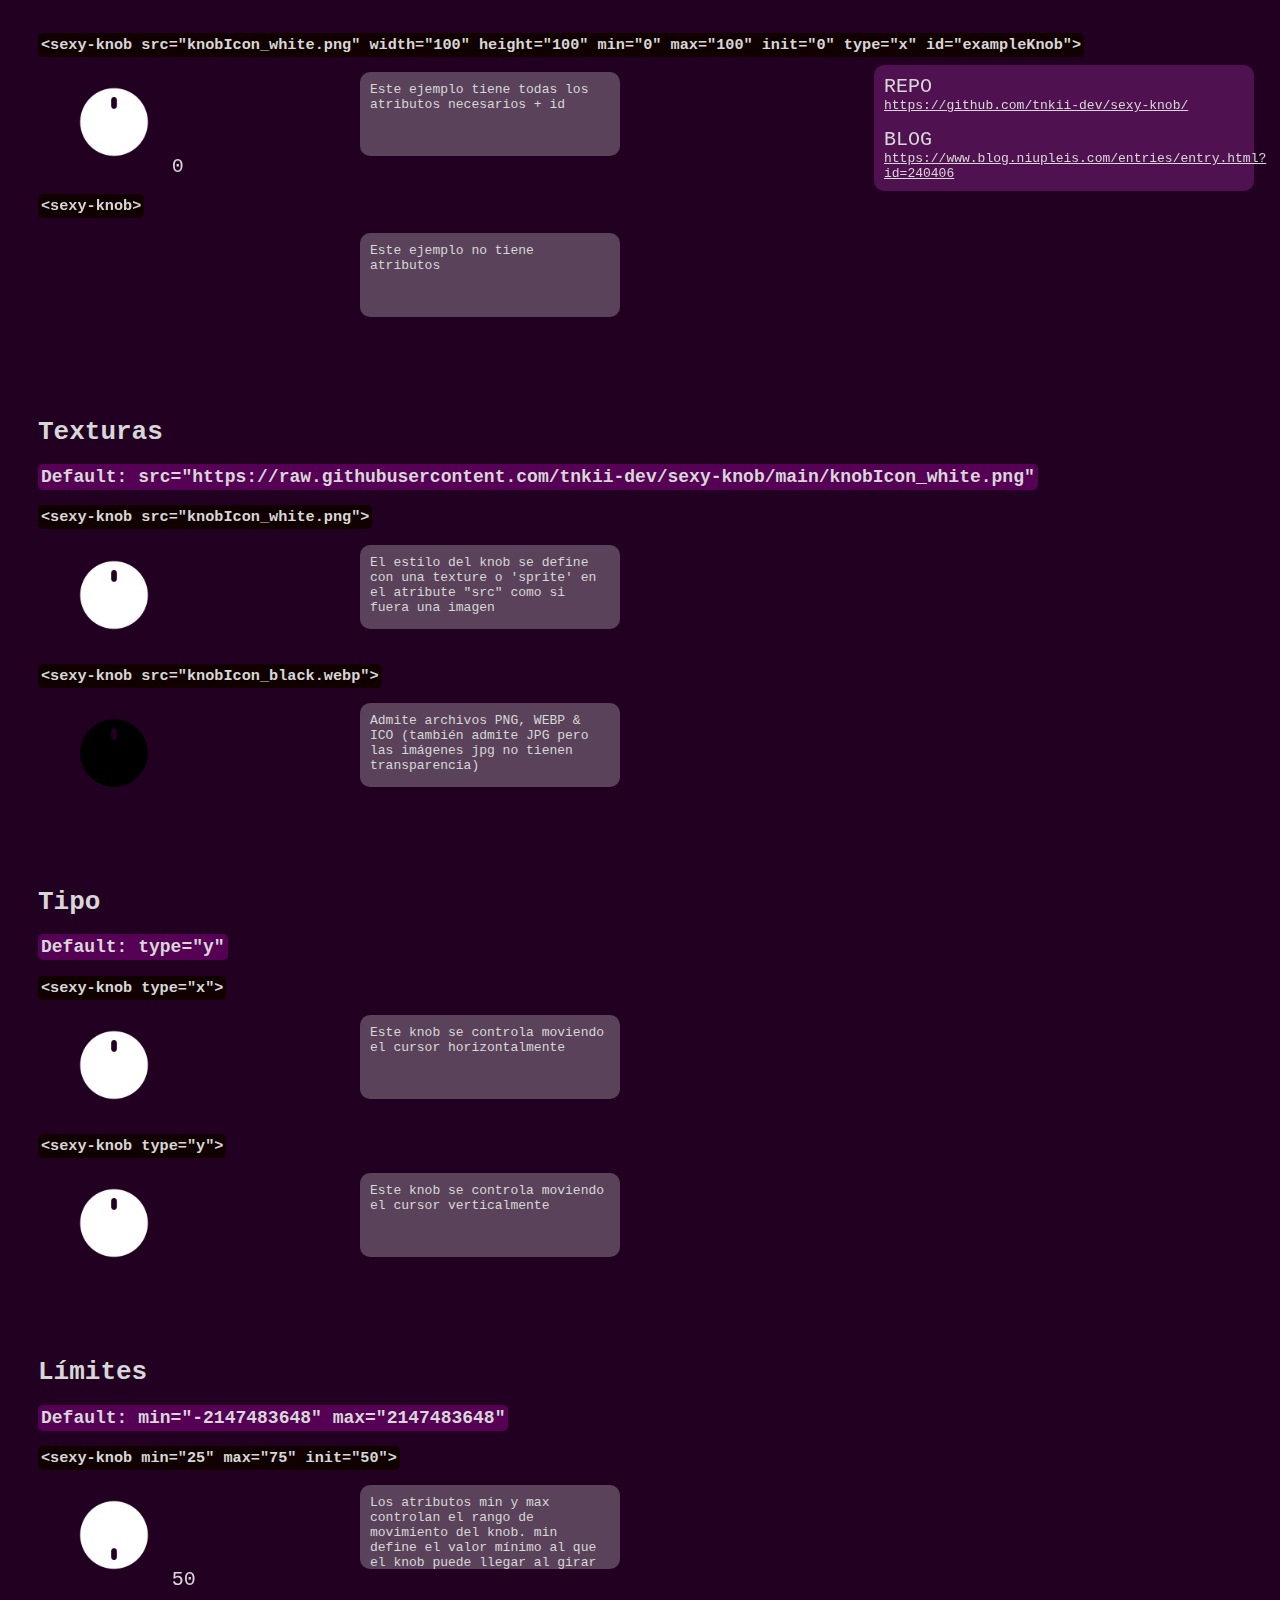
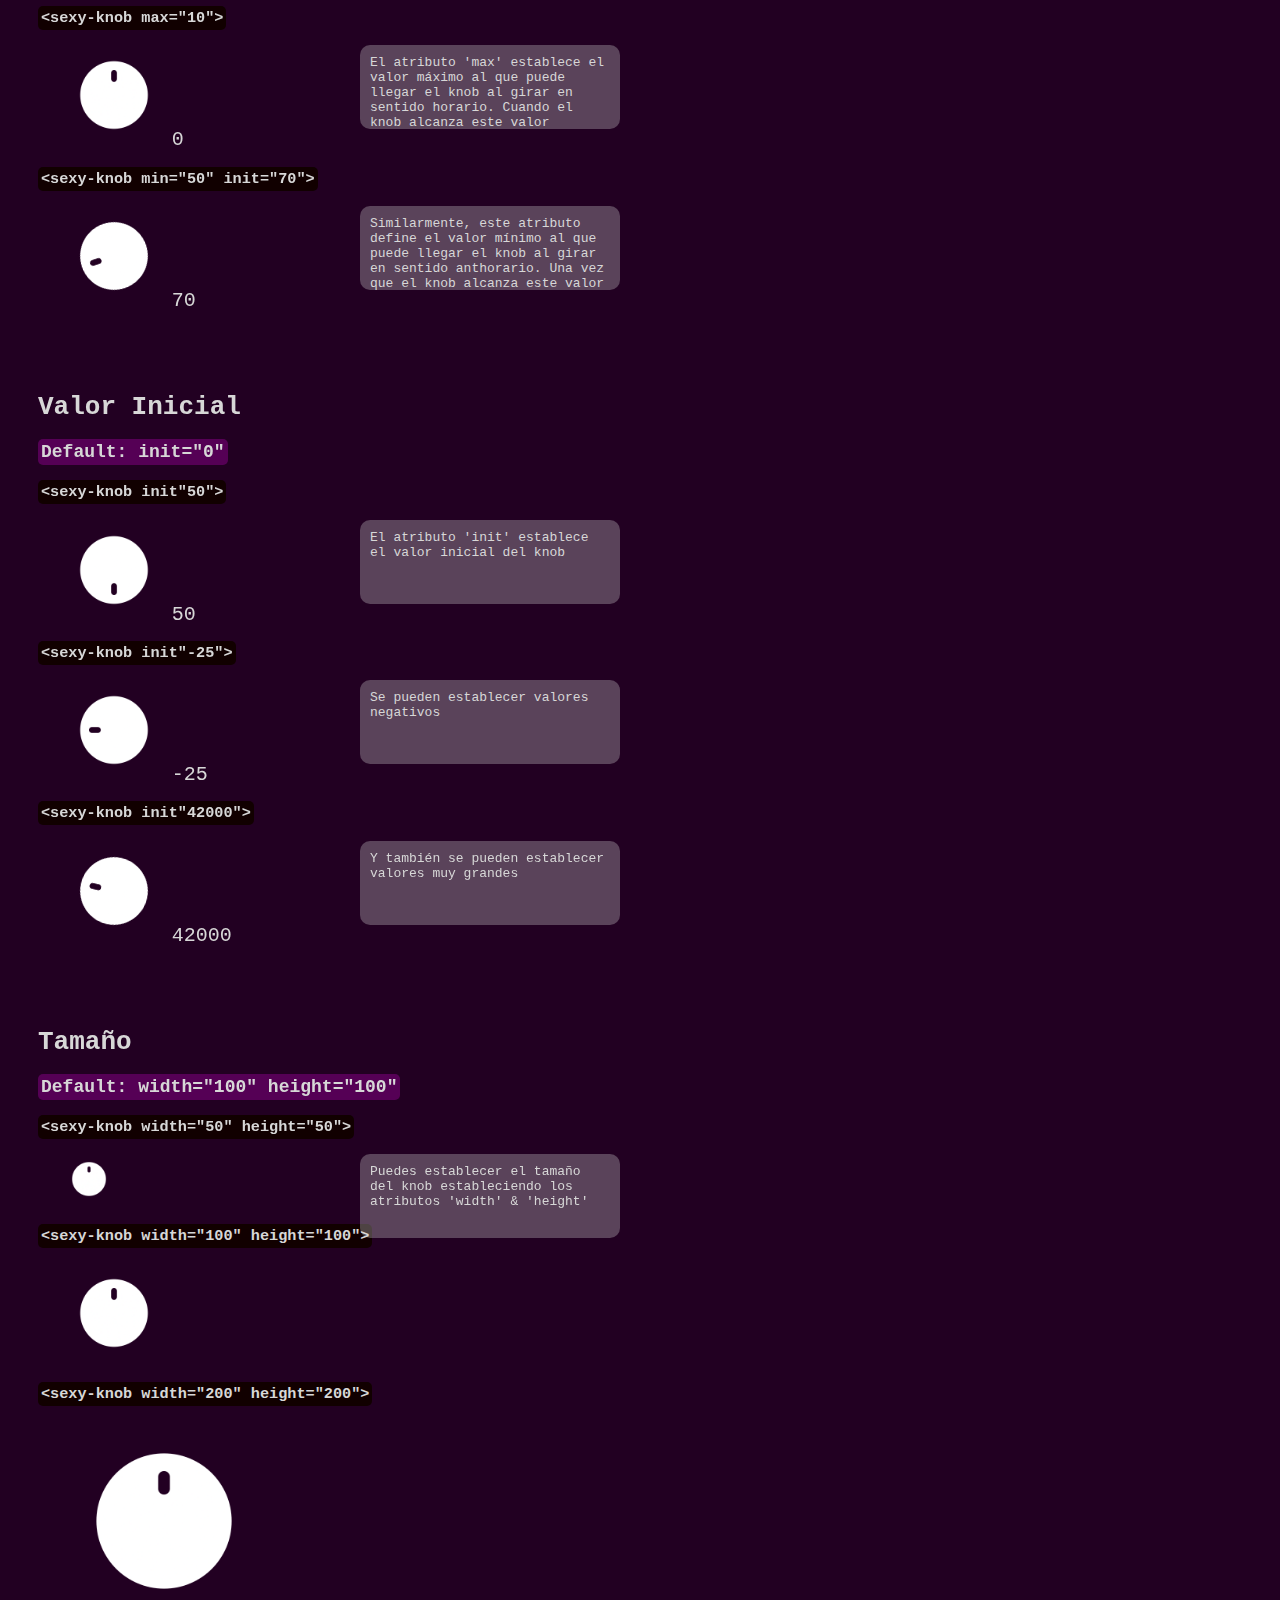
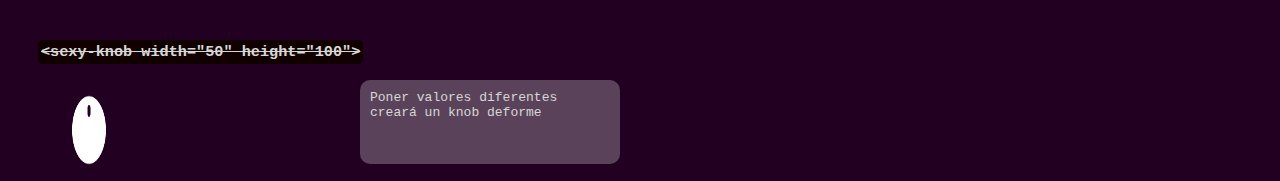
==== projects/sexy-knob/index.html @ 8cbaeb4e "project sexy-knob" ====
<!DOCTYPE html>
<html>
<head>
    <meta charset="UTF-8">
    <meta name="viewport" content="width=device-width, initial-scale=1">
    <title>sexy-knob DEMO</title>
    <meta name="description" content="sexy-knob demo">
    <link rel="stylesheet" href="style.css">
    <link rel="stylesheet" href="fonts.css">
    <link rel="icon" href="favicon.ico" type="image/x-icon">
    <meta name="author" content="tnkii-dev">
    <script src="script.js"></script>

    <!--IMPORTAR EL MÓDULO-->
    <script type="module" src="SexyKnob.js"></script>
</head>
<body>
    <div style="position: fixed; right: 2rem; top: 5rem; width: 360px; background-color: #501150; border-radius: 10px; padding: 10px;">
        <a style="font-size: 20px; color: #d7d7d7;">REPO</a><br>
        <a href="https://github.com/tnkii-dev/sexy-knob/">https://github.com/tnkii-dev/sexy-knob/</a><br><br>
        <a style="font-size: 20px; color: #d7d7d7;">BLOG</a><br>
        <a href="https://www.blog.niupleis.com/entries/entry.html?id=240406">https://www.blog.niupleis.com/entries/entry.html?id=240406</a>
    </div>

    <h3>&#60;sexy-knob src="knobIcon_white.png" width="100" height="100" min="0" max="100" init="0" type="x" id="exampleKnob"&#62;</h3>
        <aside>Este ejemplo tiene todas los atributos necesarios + id</aside>
        <sexy-knob src="knobIcon_white.png" width="100" height="100" min="0" max="100" init="0" type="y" id="exampleKnob"></sexy-knob>
        <span id="intKnob">0</span>
        <script>exampleKnob()</script>
    <h3>&#60;sexy-knob&#62;</h3>
        <aside>Este ejemplo no tiene atributos</aside>
        <sexy-knob></sexy-knob>

    <h1>Texturas</h1>
    <h2>Default: src="https://raw.githubusercontent.com/tnkii-dev/sexy-knob/main/knobIcon_white.png"</h2>
    <h3>&#60;sexy-knob src="knobIcon_white.png"&#62;</h3>
        <aside>El estilo del knob se define con una texture o 'sprite' en el atribute "src" como si fuera una imagen</aside>
        <sexy-knob src="knobIcon_white.png"></sexy-knob>
    <h3>&#60;sexy-knob src="knobIcon_black.webp"&#62;</h3>
        <aside>Admite archivos PNG, WEBP & ICO (también admite JPG pero las imágenes jpg no tienen transparencia)</aside>
        <sexy-knob src="knobIcon_black.webp"></sexy-knob>

    <h1>Tipo</h1>
    <h2>Default: type="y"</h2>
    <h3>&#60;sexy-knob type="x"&#62;</h3>
        <aside>Este knob se controla moviendo el cursor horizontalmente</aside>
        <sexy-knob src="knobIcon_white.png" type="x" id="xTypeKnob"></sexy-knob>
    <h3>&#60;sexy-knob type="y"&#62;</h3>
        <aside>Este knob se controla moviendo el cursor verticalmente</aside>
        <sexy-knob src="knobIcon_white.png" type="y" id="yTypeKnob"></sexy-knob>

    <h1>Límites</h1>
    <h2>Default: min="-2147483648" max="2147483648"</h2>
    <h3>&#60;sexy-knob min="25" max="75" init="50"&#62;</h3>
        <aside>Los atributos min y max controlan el rango de movimiento del knob. min define el valor mínimo al que el knob puede llegar al girar en una dirección, deteniendo su rotación una vez alcanzado este límite. Por otro lado, max establece el valor máximo al que el knob puede llegar al girar en la dirección opuesta, limitando su movimiento al alcanzar dicho valor máximo. En este ejemplo el minimo es 25 y el máximo es 75</aside>
        <sexy-knob src="knobIcon_white.png" min="25" max="75" init="50" id="limTypeKnob"></sexy-knob>
        <span id="limKnob">0</span>
        <script>limKnob()</script>
    <h3>&#60;sexy-knob max="10"&#62;</h3>
        <aside>El atributo 'max' establece el valor máximo al que puede llegar el knob al girar en sentido horario. Cuando el knob alcanza este valor máximo, ya no girará en esa dirección</aside>
        <sexy-knob src="knobIcon_white.png" max="10" id="maxTypeKnob"></sexy-knob>
        <span id="maxKnob">0</span>
        <script>maxKnob()</script>
    <h3>&#60;sexy-knob min="50" init="70"&#62;</h3>
        <aside>Similarmente, este atributo define el valor mínimo al que puede llegar el knob al girar en sentido anthorario. Una vez que el knob alcanza este valor mínimo, dejará de girar en esa dirección</aside>
        <sexy-knob src="knobIcon_white.png" min="50" init="70" id="minTypeKnob"></sexy-knob>
        <span id="minKnob">0</span>
        <script>minKnob()</script>

    <h1>Valor Inicial</h1>
    <h2>Default: init="0"</h2>
    <h3>&#60;sexy-knob init"50"&#62;</h3>
        <aside>El atributo 'init' establece el valor inicial del knob</aside>
        <sexy-knob src="knobIcon_white.png" init="50" id="init2Knob"></sexy-knob>
        <span id="init2">0</span>
        <script>init2()</script>
    <h3>&#60;sexy-knob init"-25"&#62;</h3>
        <aside>Se pueden establecer valores negativos</aside>
        <sexy-knob src="knobIcon_white.png" init="-25" id="init1Knob"></sexy-knob>
        <span id="init1">0</span>
        <script>init1()</script>
    <h3>&#60;sexy-knob init"42000"&#62;</h3>
        <aside>Y también se pueden establecer valores muy grandes</aside>
        <sexy-knob src="knobIcon_white.png" init="42000" id="init3Knob"></sexy-knob>
        <span id="init3">0</span>
        <script>init3()</script>

    <h1>Tamaño</h1>
    <h2>Default: width="100" height="100"</h2>
    <h3>&#60;sexy-knob width="50" height="50"&#62;</h3>
        <aside>Puedes establecer el tamaño del knob estableciendo los atributos 'width' & 'height'</aside>
        <sexy-knob src="knobIcon_white.png" width="50" height="50"></sexy-knob>
    <h3>&#60;sexy-knob width="100" height="100"&#62;</h3>
        <sexy-knob src="knobIcon_white.png" width="100" height="100"></sexy-knob>
    <h3>&#60;sexy-knob width="200" height="200"&#62;</h3>
        <sexy-knob src="knobIcon_white.png" width="200" height="200"></sexy-knob>
    <h3><del>&#60;sexy-knob width="50" height="100"&#62;</del></h3>
        <aside>Poner valores diferentes creará un knob deforme</aside>
        <sexy-knob src="knobIcon_white.png" width="50" height="100"></sexy-knob>
</body>
</html>
---- projects/sexy-knob/style.css ----
* {
    font-family: monospace;
    color: #d7d7d7;
    scrollbar-width: thin;
    scrollbar-color: #110011 #f4206900;
}
*::-webkit-scrollbar {
  width: 3px;
}
*::-webkit-scrollbar-thumb {
  background-color: #f4206900;
}
*::-webkit-scrollbar-track {
  background-color: #110011;
}

body {
    background-color: #220022;
    padding-left: 30px;
    padding-top: 10px;
    user-select: none;
}

sexy-knob {
    padding-left: 2rem;
    cursor: pointer;
}

h1 {
    margin-top: 80px;
}

h2 {
    font-size: 18px;
    width: max-content;
    padding: 3px;
    background-color: #550055;
    border-radius: 5px;
}

h3 {
    width: max-content;
    padding: 3px;
    background-color: #110000;
    border-radius: 5px;
    user-select: text;
}

span {
    font-size: 20px;
}

aside {
    position: absolute;
    width: 240px;
    height: 64px;
    padding: 10px;
    left: 360px;
    background-color: #d7d7d750;
    border-radius: 10px;
    overflow: auto;
}
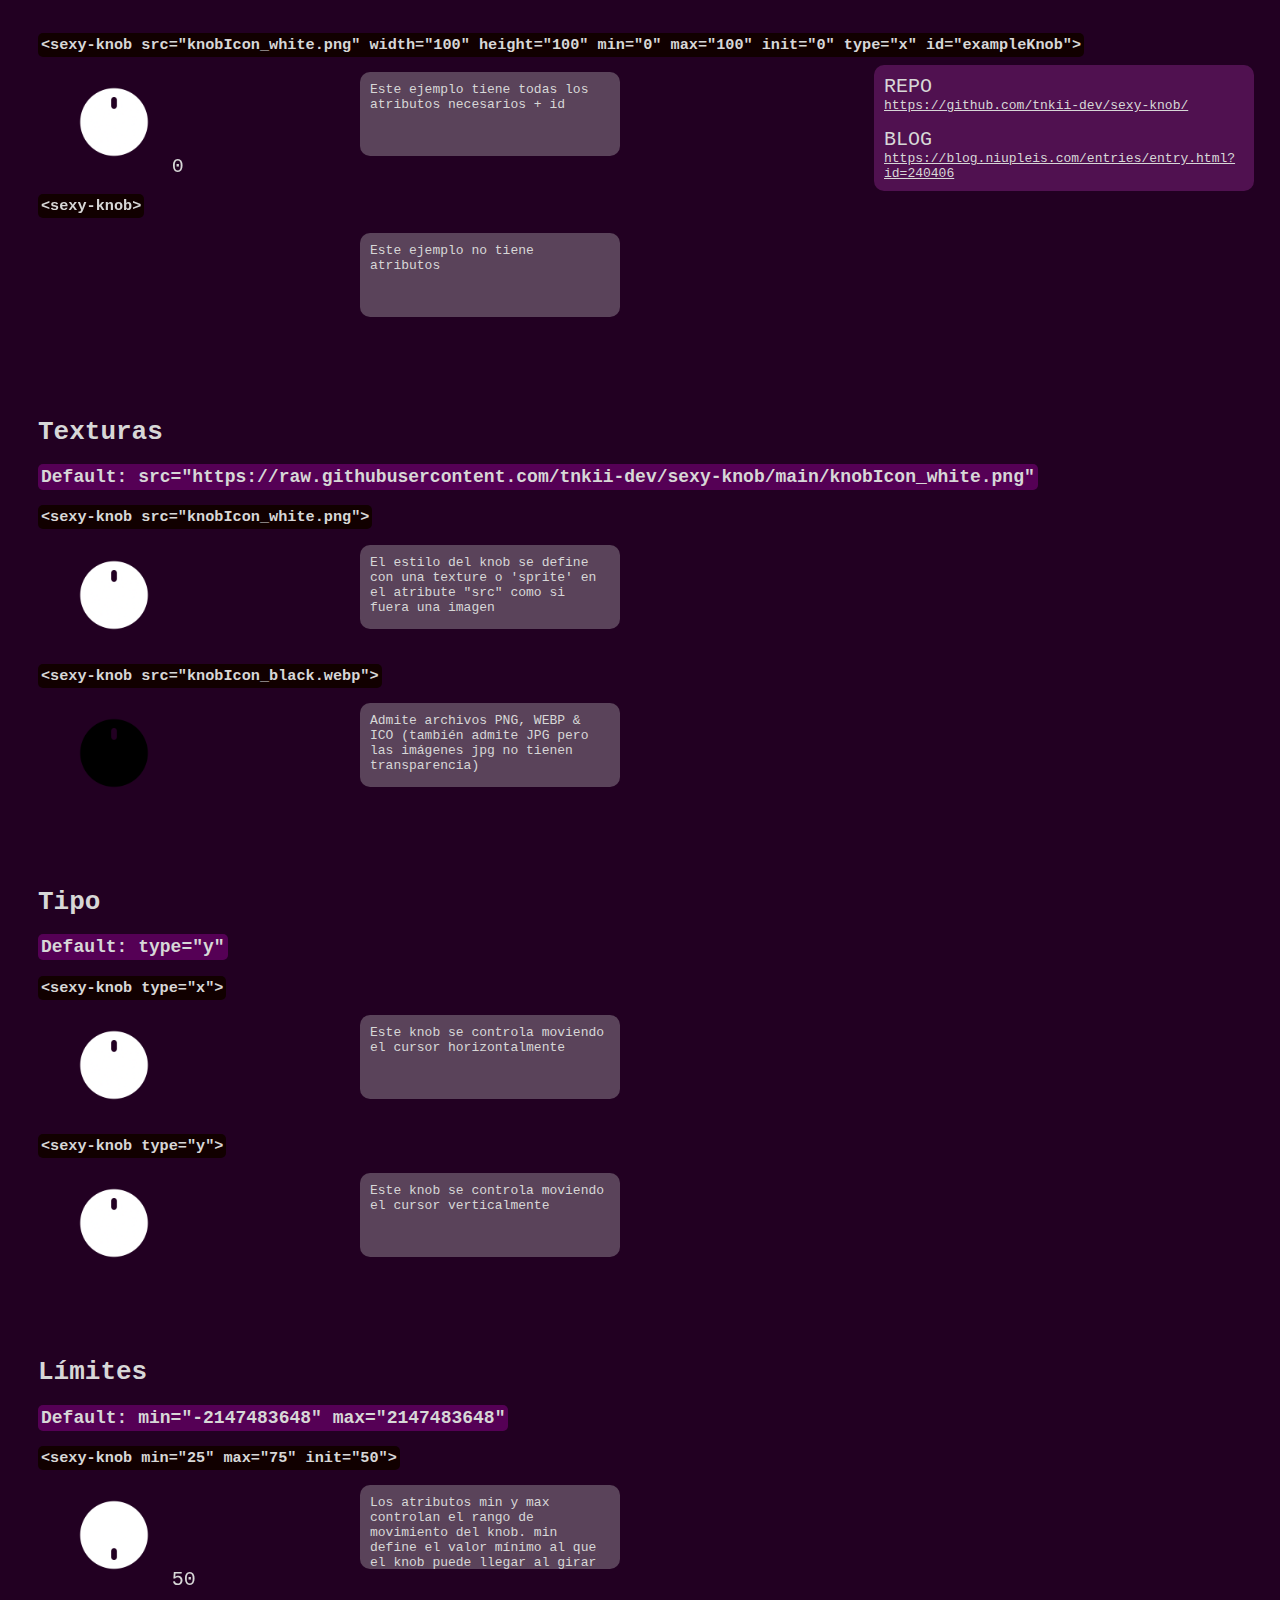
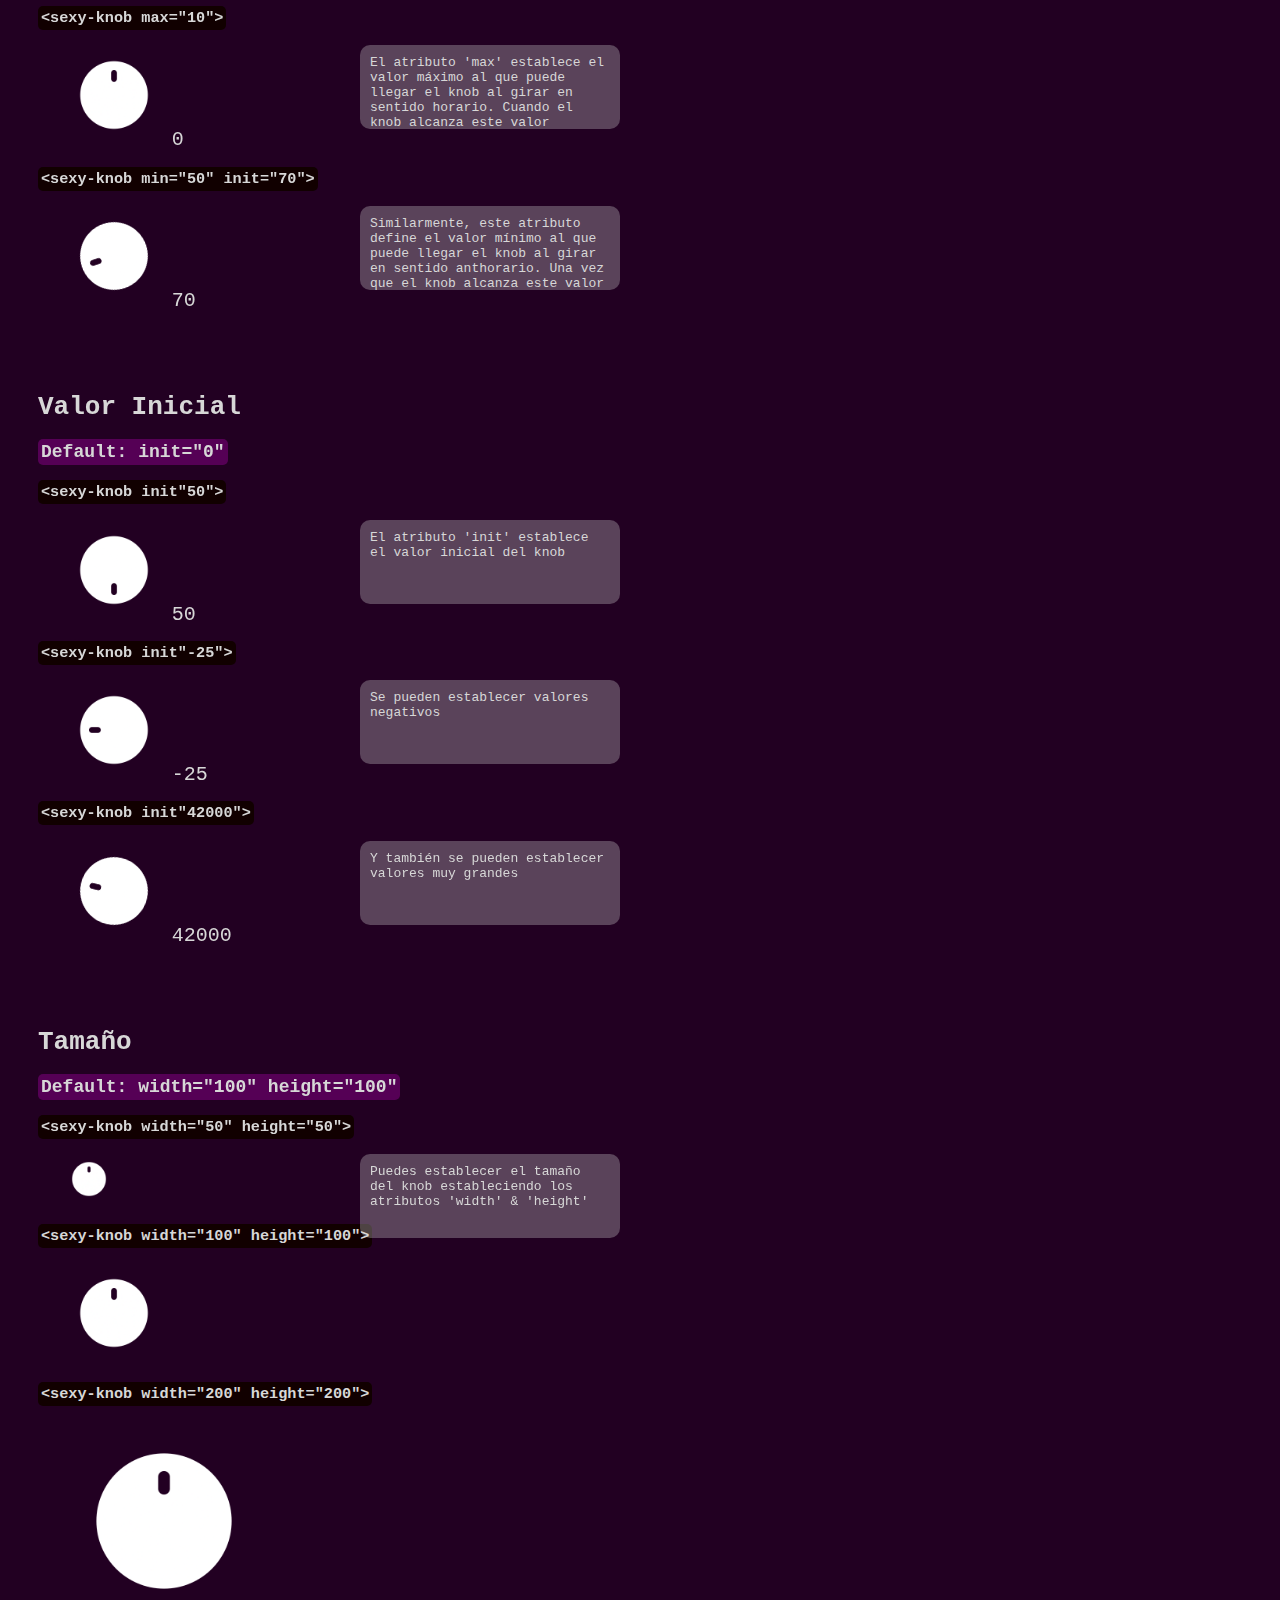
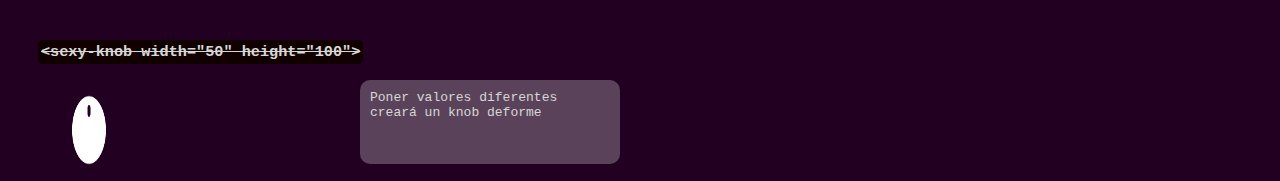
==== commit bd0acdfc: "error de href" ====
--- a/projects/sexy-knob/index.html
+++ b/projects/sexy-knob/index.html
@@ -19,7 +19,7 @@
         <a style="font-size: 20px; color: #d7d7d7;">REPO</a><br>
         <a href="https://github.com/tnkii-dev/sexy-knob/">https://github.com/tnkii-dev/sexy-knob/</a><br><br>
         <a style="font-size: 20px; color: #d7d7d7;">BLOG</a><br>
-        <a href="https://www.blog.niupleis.com/entries/entry.html?id=240406">https://www.blog.niupleis.com/entries/entry.html?id=240406</a>
+        <a href="https://blog.niupleis.com/entries/entry.html?id=240406">https://blog.niupleis.com/entries/entry.html?id=240406</a>
     </div>
 
     <h3>&#60;sexy-knob src="knobIcon_white.png" width="100" height="100" min="0" max="100" init="0" type="x" id="exampleKnob"&#62;</h3>
